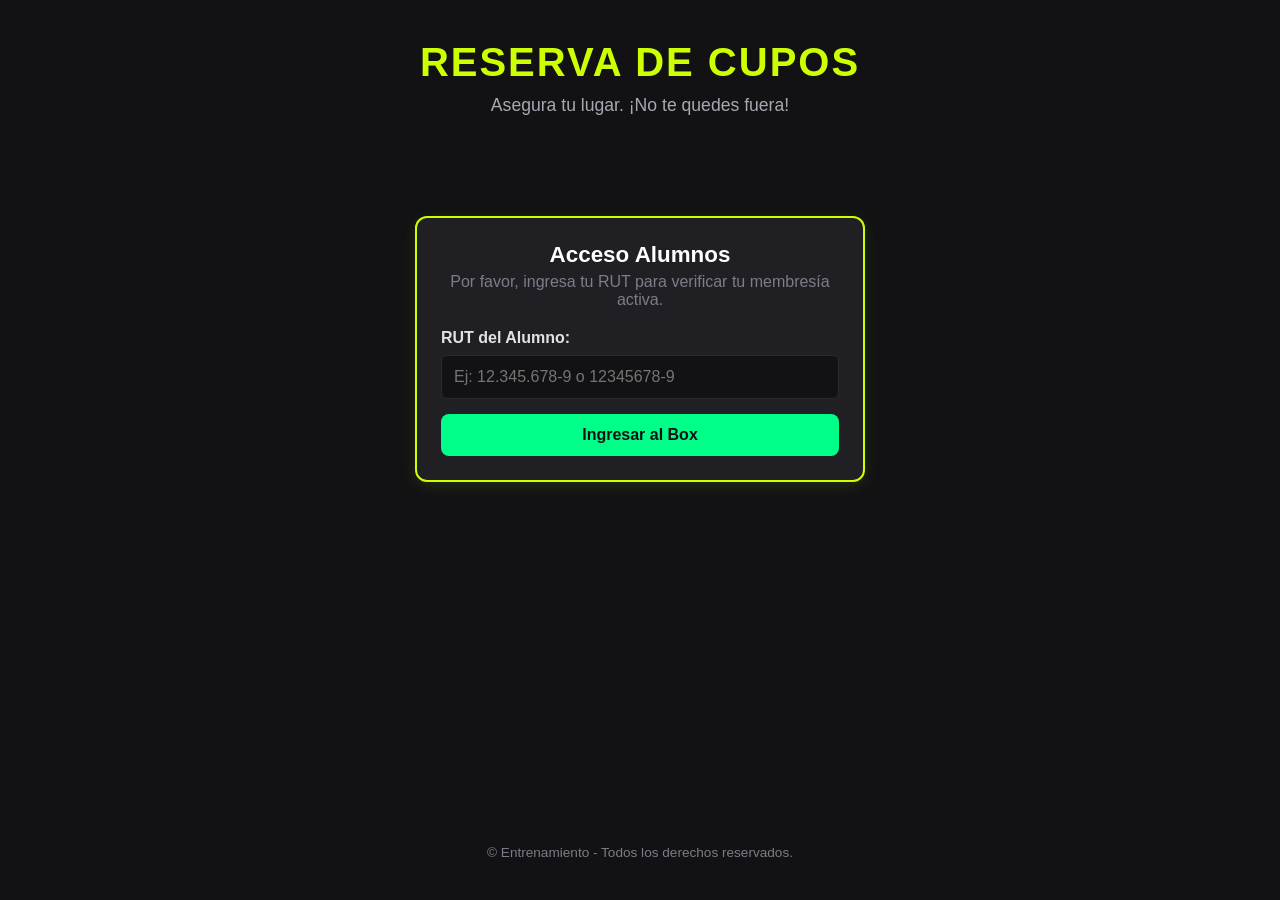
==== templates/index.html @ 88ab3255 "Calendario dinámico con estilos visuales optimizados" ====
<!DOCTYPE html>
<html lang="es">
<head>
    <meta charset="UTF-8">
    <meta name="viewport" content="width=device-width, initial-scale=1.0">
    <title>Box Crossfit - Reserva de Cupos</title>
    <link rel="stylesheet" href="/static/style.css">
</head>
<body>

    <header>
        <h1>Reserva de cupos</h1>
        <p>Asegura tu lugar. ¡No te quedes fuera!</p>
    </header>

    <section id="pantalla-rut" class="tarjeta-registro" style="max-width: 450px; margin: 60px auto; display: block; text-align: center;">
        <h2>Acceso Alumnos</h2>
        <p style="color: #7c7c8a; margin-bottom: 20px;">Por favor, ingresa tu RUT para verificar tu membresía activa.</p>
        
        <form id="form-ingreso-rut" onsubmit="validarRutAcceso(event)">
            <div class="input-grupo-registro">
                <label for="rut-alumno">RUT del Alumno:</label>
                <input type="text" id="rut-alumno" required placeholder="Ej: 12.345.678-9 o 12345678-9">
            </div>
            <button type="submit" class="btn btn-guardar" style="width: 100%; margin-top: 15px; font-size: 16px;">Ingresar al Box</button>
        </form>
    </section>

    <main id="contenido-reserva-box" class="contenedor-horarios" style="display: none; max-width: 900px; margin: 0 auto; padding: 20px;">
        
        <section class="tarjeta-registro" style="max-width: 500px; margin: 0 auto 30px auto; text-align: center;">
            <h2 style="color: #ffbc0d; margin-bottom: 5px;">📅 Elige tu Día</h2>
            <p style="font-size: 13px; color: #7c7c8a; margin-bottom: 15px;">Selecciona la fecha en la que deseas entrenar.</p>
            
            <div class="input-grupo-registro" style="margin-bottom: 5px;">
                <input type="date" id="selector-fecha-reserva" onchange="cambiarFechaAgenda()" style="font-size: 16px; text-align: center; padding: 10px; background: #2c2c2e; color: white; border: 1px solid #3a3a3c; border-radius: 4px; width: 100%; max-width: 250px;">
            </div>
            <div id="estado-fecha-texto" style="font-size: 13px; font-weight: bold; margin-top: 8px;"></div>
        </section>

        <div id="contenedor-tarjetas-clases" style="display: grid; grid-template-columns: repeat(auto-fit, minmax(250px, 1fr)); gap: 20px; opacity: 0.5; pointer-events: none;">
            
            <div class="tarjeta-horario">
                <div class="hora">08:00 AM</div>
                <div class="clase">WOD Crossfit</div>
                <div class="cupos">Cupos disponibles: <span id="cupos-8">10 / 10</span></div>
                <div class="acciones">
                    <button class="btn btn-reservar" onclick="abrirFormulario(8)">Reservar Cupo</button>
                    <button class="btn btn-cancelar" onclick="cancelarCupoDirecto(8)">Cancelar Cupo</button>
                </div>
            </div>

            <div class="tarjeta-horario">
                <div class="hora">09:00 AM</div>
                <div class="clase">WOD Crossfit</div>
                <div class="cupos">Cupos disponibles: <span id="cupos-9">10 / 10</span></div>
                <div class="acciones">
                    <button class="btn btn-reservar" onclick="abrirFormulario(9)">Reservar Cupo</button>
                    <button class="btn btn-cancelar" onclick="cancelarCupoDirecto(9)">Cancelar Cupo</button>
                </div>
            </div>

            <div class="tarjeta-horario">
                <div class="hora">10:00 AM</div>
                <div class="clase">WOD Crossfit</div>
                <div class="cupos">Cupos disponibles: <span id="cupos-10">10 / 10</span></div>
                <div class="acciones">
                    <button class="btn btn-reservar" onclick="abrirFormulario(10)">Reservar Cupo</button>
                    <button class="btn btn-cancelar" onclick="cancelarCupoDirecto(10)">Cancelar Cupo</button>
                </div>
            </div>

        </div>

        <section id="seccion-registro" class="tarjeta-registro" style="display: none; margin-top: 30px;">
            <h2>Datos de la Reserva</h2>
            <p>Día elegido: <strong id="fecha-seleccionada-texto" style="color: #ffbc0d;">--/--/----</strong></p>
            <p>Horario: <strong id="hora-seleccionada">--:--</strong></p>
            
            <form id="form-registro" onsubmit="confirmarReserva(event)">
                <div class="input-grupo-registro">
                    <label for="nombre-usuario">Nombre Completo:</label>
                    <input type="text" id="nombre-usuario" required placeholder="Ej: Juan Pérez">
                </div>
                <div class="input-grupo-registro">
                    <label for="email-usuario">Correo Electrónico:</label>
                    <input type="email" id="email-usuario" required placeholder="ejemplo@correo.com">
                </div>
                <button type="submit" class="btn btn-guardar">Confirmar mi Reserva</button>
            </form>
        </section>

    </main>

    <footer>
        <p>© Entrenamiento - Todos los derechos reservados.</p>
    </footer>

    <script src="/static/script.js"></script>
</body>
</html>
---- static/style.css ----
/* Configuración General (Estilo Oscuro/Deportivo) */
* {
    margin: 0;
    padding: 0;
    box-sizing: border-box;
    font-family: 'Segoe UI', Tahoma, Geneva, Verdana, sans-serif;
}

body {
    background-color: #121214;
    color: #ffffff;
    display: flex;
    flex-direction: column;
    align-items: center;
    min-height: 100vh;
    padding: 40px 20px;
}

header {
    text-align: center;
    margin-bottom: 40px;
}

header h1 {
    font-size: 2.5rem;
    color: #ccff00; /* Verde neón deportivo */
    text-transform: uppercase;
    letter-spacing: 2px;
    margin-bottom: 10px;
}

header p {
    color: #a8a8b3;
    font-size: 1.1rem;
}

/* Contenedor de las Tarjetas */
.contenedor-horarios {
    width: 100%;
    max-width: 500px;
    display: flex;
    flex-direction: column;
    gap: 20px;
}

/* Diseño de la Tarjeta de Horario */
.tarjeta-horario {
    background-color: #202024;
    border: 1px solid #29292e;
    border-radius: 12px;
    padding: 24px;
    display: flex;
    flex-direction: column;
    align-items: center;
    gap: 12px;
    box-shadow: 0 4px 10px rgba(0, 0, 0, 0.3);
    transition: transform 0.2s;
}

.tarjeta-horario:hover {
    transform: translateY(-3px);
    border-color: #ccff00;
}

.hora {
    font-size: 1.8rem;
    font-weight: bold;
    color: #ffffff;
}

.clase {
    font-size: 1rem;
    color: #ccff00;
    background-color: rgba(204, 255, 0, 0.1);
    padding: 4px 12px;
    border-radius: 20px;
    font-weight: 600;
}

.cupos {
    font-size: 1.1rem;
    color: #e1e1e6;
}

.cupos span {
    font-weight: bold;
    color: #00ff88; /* Verde para cupos disponibles */
}

/* Botones */
.acciones {
    display: flex;
    gap: 12px;
    width: 100%;
    margin-top: 8px;
}

.btn {
    flex: 1;
    padding: 12px;
    border: none;
    border-radius: 8px;
    font-size: 0.95rem;
    font-weight: bold;
    cursor: pointer;
    transition: background-color 0.2s, transform 0.1s;
}

.btn:active {
    transform: scale(0.98);
}

.btn-reservar {
    background-color: #ccff00;
    color: #121214;
}

.btn-reservar:hover {
    background-color: #b3df00;
}

.btn-cancelar {
    background-color: #29292e;
    color: #e1e1e6;
    border: 1px solid #323238;
}

.btn-cancelar:hover {
    background-color: #f74141;
    color: #ffffff;
    border-color: #f74141;
}

footer {
    margin-top: auto;
    padding-top: 40px;
    color: #7c7c8a;
    font-size: 0.85rem;
}
/* Estilos para el Panel de Administración */
.panel-admin {
    margin-top: 50px;
    background-color: #1a1a1e;
    border: 2px dashed #323238;
    border-radius: 12px;
    padding: 24px;
    width: 100%;
    max-width: 500px;
}

.panel-admin h2 {
    color: #ccff00;
    font-size: 1.4rem;
    margin-bottom: 5px;
}

.panel-admin p {
    color: #a8a8b3;
    font-size: 0.9rem;
    margin-bottom: 20px;
}

.control-cupos {
    display: flex;
    flex-direction: column;
    gap: 15px;
}

.input-grupo {
    display: flex;
    justify-content: space-between;
    align-items: center;
}

.input-grupo label {
    font-weight: 600;
    color: #e1e1e6;
}

.input-grupo input {
    background-color: #121214;
    border: 1px solid #29292e;
    color: white;
    padding: 8px;
    border-radius: 6px;
    width: 80px;
    text-align: center;
    font-size: 1rem;
}

.btn-guardar {
    background-color: #00ff88; /* Verde éxito */
    color: #121214;
    margin-top: 10px;
}

.btn-guardar:hover {
    background-color: #00e676;
}
/* Estilos para el formulario de registro de usuario */
.tarjeta-registro {
    background-color: #202024;
    border: 2px solid #ccff00;
    border-radius: 12px;
    padding: 24px;
    margin-top: 20px;
    box-shadow: 0 4px 15px rgba(204, 255, 0, 0.1);
}
.tarjeta-registro h2 {
    color: #ffffff;
    font-size: 1.4rem;
    margin-bottom: 5px;
}
.input-grupo-registro {
    display: flex;
    flex-direction: column;
    gap: 8px;
    margin-top: 15px;
    text-align: left;
}
.input-grupo-registro label {
    color: #e1e1e6;
    font-weight: 600;
}
.input-grupo-registro input {
    background-color: #121214;
    border: 1px solid #29292e;
    color: white;
    padding: 12px;
    border-radius: 6px;
    font-size: 1rem;
    width: 100%;
}
/* Botón para abrir/cerrar admin */
.btn-toggle-admin {
    background-color: #29292e;
    color: #a8a8b3;
    border: 1px solid #323238;
    max-width: 280px;
    margin: 20px auto;
}
.btn-toggle-admin:hover {
    background-color: #323238;
    color: #ffffff;
}

/* Encabezado del Panel */
.admin-header {
    display: flex;
    justify-content: space-between;
    align-items: center;
    border-bottom: 1px solid #29292e;
    padding-bottom: 10px;
    margin-bottom: 20px;
}
.btn-cerrar-admin {
    background: none;
    border: none;
    color: #f74141;
    font-weight: bold;
    cursor: pointer;
}

/* Diseño en paralelo (Grid) para pantallas grandes */
.panel-admin {
    max-width: 900px !important; /* Lo hacemos más ancho para que quepa la tabla */
}
.admin-grid {
    display: flex;
    flex-wrap: wrap;
    gap: 30px;
}
.subpanel {
    flex: 1;
    min-width: 250px;
}
.subpanel h3 {
    font-size: 1.1rem;
    color: #e1e1e6;
    margin-bottom: 15px;
    border-left: 3px solid #ccff00;
    padding-left: 8px;
}

/* Estilos de la Tabla de Registrados */
.tabla-contenedor {
    background-color: #121214;
    border-radius: 8px;
    padding: 10px;
    max-height: 200px;
    overflow-y: auto;
}
table {
    width: 100%;
    border-collapse: collapse;
    font-size: 0.9rem;
    text-align: left;
}
th {
    color: #ccff00;
    padding: 8px;
    border-bottom: 1px solid #29292e;
}
td {
    padding: 8px;
    color: #e1e1e6;
    border-bottom: 1px solid #1a1a1e;
}
/* Estilos nuevos para la columna de acciones en la tabla del Admin */
.tabla-contenedor table td button {
    transition: background 0.2s ease;
}

.tabla-contenedor table td button:hover {
    background-color: #c53030 !important; /* Se pone un rojo más oscuro al pasar el mouse */
}

/* Ajuste para que la tabla no se vea apretada con el nuevo botón */
.admin-grid {
    display: grid;
    grid-template-columns: 1fr 2fr; /* Le da más espacio a la tabla que a los inputs */
    gap: 20px;
}

@media (max-width: 768px) {
    .admin-grid {
        grid-template-columns: 1fr; /* En teléfonos se pone uno abajo del otro */
    }
}
/* ==========================================================================
   NUEVOS ESTILOS PARA EL PANEL EXTENDIDO (3 COLUMNAS) Y CONTROL DE RUTS
   ========================================================================== */

/* Estilos para el nuevo contenedor del Panel de Admin */
.panel-admin {
    background-color: #121214;
    border-radius: 8px;
    padding: 25px;
    box-shadow: 0 4px 15px rgba(0, 0, 0, 0.5);
    border: 1px solid #29292e;
}

/* El Grid ahora se divide en 3 columnas en pantallas grandes */
.admin-grid {
    display: grid;
    grid-template-columns: 1fr 1.1fr 1.9fr; /* Equilibrio perfecto para los 3 subpaneles */
    gap: 20px;
    align-items: start;
}

/* Scrollbar personalizado y estético para la lista de RUTs */
#lista-ruts-contenedor::-webkit-scrollbar {
    width: 6px;
}
#lista-ruts-contenedor::-webkit-scrollbar-track {
    background: #1c1c1e;
}
#lista-ruts-contenedor::-webkit-scrollbar-thumb {
    background: #3a3a3c;
    border-radius: 3px;
}
#lista-ruts-contenedor::-webkit-scrollbar-thumb:hover {
    background: #ffbc0d;
}

/* Animación suave para los botones de eliminar (las x rojas) */
#lista-ruts-contenedor li button {
    transition: transform 0.2s ease, color 0.2s ease;
}
#lista-ruts-contenedor li button:hover {
    transform: scale(1.2);
    color: #ff3b30 !important;
}

/* Responsivo: Si entras desde el celular, los 3 paneles se apilan uno abajo del otro */
@media (max-width: 992px) {
    .admin-grid {
        grid-template-columns: 1fr;
    }
    
    .panel-admin {
        padding: 15px;
    }
}
/* ==========================================================================
   MEJORAS VISUALES PARA EL CALENDARIO Y ESTADOS DE FECHA
   ========================================================================== */

/* Efecto focus iluminado para las cajas de fecha (inputs tipo date) */
input[type="date"] {
    outline: none;
    transition: border-color 0.3s ease, box-shadow 0.3s ease;
    font-family: inherit;
    cursor: pointer;
}

input[type="date"]:focus {
    border-color: #ffbc0d !important;
    box-shadow: 0 0 8px rgba(255, 188, 13, 0.4);
}

/* Animación de parpadeo sutil para el estado de la agenda bloqueada/abierta */
#estado-fecha-texto {
    transition: all 0.3s ease;
    display: inline-block;
    padding: 4px 10px;
    border-radius: 4px;
    background: rgba(0, 0, 0, 0.2);
}

/* Ajustes para los botones de Habilitar/Bloquear del admin en celulares */
@media (max-width: 500px) {
    #admin-fecha-inicio, #admin-fecha-fin {
        font-size: 14px;
    }
}
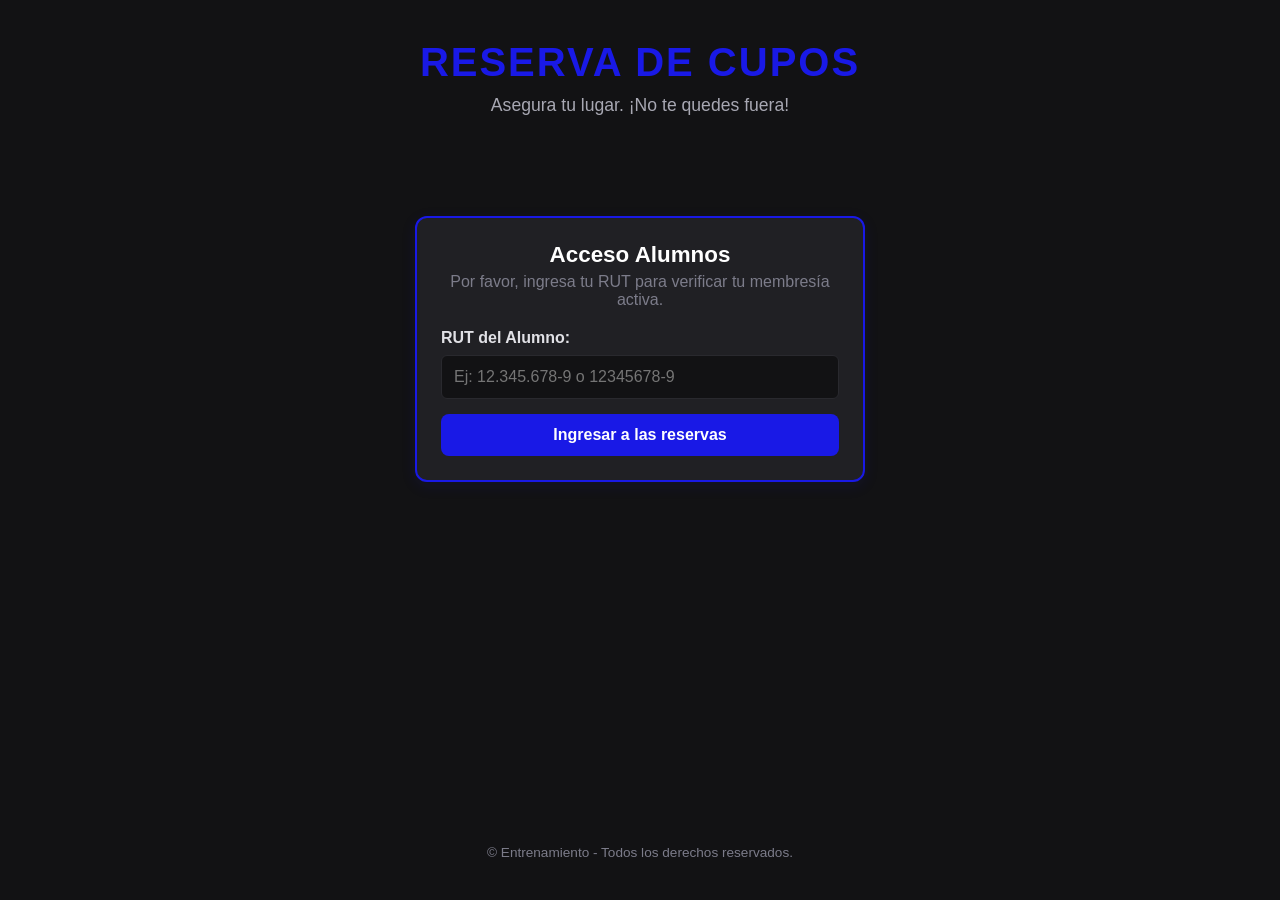
==== commit 82f82484: "Design: Actualización de marca a azul institucional en style.css" ====
--- a/templates/index.html
+++ b/templates/index.html
@@ -22,7 +22,7 @@
                 <label for="rut-alumno">RUT del Alumno:</label>
                 <input type="text" id="rut-alumno" required placeholder="Ej: 12.345.678-9 o 12345678-9">
             </div>
-            <button type="submit" class="btn btn-guardar" style="width: 100%; margin-top: 15px; font-size: 16px;">Ingresar al Box</button>
+            <button type="submit" class="btn btn-guardar" style="width: 100%; margin-top: 15px; font-size: 16px;">Ingresar a las reservas</button>
         </form>
     </section>
 
--- a/static/style.css
+++ b/static/style.css
@@ -1,4 +1,6 @@
-/* Configuración General (Estilo Oscuro/Deportivo) */
+/* ==========================================================================
+   1. CONFIGURACIÓN GENERAL (ESTILO OSCURO/DEPORTIVO - EDICIÓN AZUL)
+   ========================================================================== */
 * {
     margin: 0;
     padding: 0;
@@ -23,7 +25,7 @@
 
 header h1 {
     font-size: 2.5rem;
-    color: #ccff00; /* Verde neón deportivo */
+    color: #1919e6; /* Azul Institucional */
     text-transform: uppercase;
     letter-spacing: 2px;
     margin-bottom: 10px;
@@ -34,7 +36,17 @@
     font-size: 1.1rem;
 }
 
-/* Contenedor de las Tarjetas */
+footer {
+    margin-top: auto;
+    padding-top: 40px;
+    color: #7c7c8a;
+    font-size: 0.85rem;
+    text-align: center;
+}
+
+/* ==========================================================================
+   2. CONTENEDORES Y TARJETAS DE CLASES (VISTA ALUMNO)
+   ========================================================================== */
 .contenedor-horarios {
     width: 100%;
     max-width: 500px;
@@ -43,7 +55,6 @@
     gap: 20px;
 }
 
-/* Diseño de la Tarjeta de Horario */
 .tarjeta-horario {
     background-color: #202024;
     border: 1px solid #29292e;
@@ -54,12 +65,12 @@
     align-items: center;
     gap: 12px;
     box-shadow: 0 4px 10px rgba(0, 0, 0, 0.3);
-    transition: transform 0.2s;
+    transition: transform 0.2s, border-color 0.2s;
 }
 
 .tarjeta-horario:hover {
     transform: translateY(-3px);
-    border-color: #ccff00;
+    border-color: #1919e6; /* Azul Institucional */
 }
 
 .hora {
@@ -70,8 +81,8 @@
 
 .clase {
     font-size: 1rem;
-    color: #ccff00;
-    background-color: rgba(204, 255, 0, 0.1);
+    color: #1919e6; /* Azul Institucional */
+    background-color: rgba(25, 25, 230, 0.1); /* Opacidad en base al azul */
     padding: 4px 12px;
     border-radius: 20px;
     font-weight: 600;
@@ -84,10 +95,73 @@
 
 .cupos span {
     font-weight: bold;
-    color: #00ff88; /* Verde para cupos disponibles */
-}
-
-/* Botones */
+    color: #00ff88; /* Se mantiene verde éxito para indicar disponibilidad de cupos */
+}
+
+/* Formulario de registro de reserva del alumno */
+.tarjeta-registro {
+    background-color: #202024;
+    border: 2px solid #1919e6; /* Azul Institucional */
+    border-radius: 12px;
+    padding: 24px;
+    margin-top: 20px;
+    box-shadow: 0 4px 15px rgba(25, 25, 230, 0.1);
+    width: 100%;
+}
+
+.tarjeta-registro h2 {
+    color: #ffffff;
+    font-size: 1.4rem;
+    margin-bottom: 5px;
+}
+
+.input-grupo-registro {
+    display: flex;
+    flex-direction: column;
+    gap: 8px;
+    margin-top: 15px;
+    text-align: left;
+}
+
+.input-grupo-registro label {
+    color: #e1e1e6;
+    font-weight: 600;
+}
+
+.input-grupo-registro input {
+    background-color: #121214;
+    border: 1px solid #29292e;
+    color: white;
+    padding: 12px;
+    border-radius: 6px;
+    font-size: 1rem;
+    width: 100%;
+}
+
+/* Inputs de tipo Calendario (Date) */
+input[type="date"] {
+    outline: none;
+    transition: border-color 0.3s ease, box-shadow 0.3s ease;
+    font-family: inherit;
+    cursor: pointer;
+}
+
+input[type="date"]:focus {
+    border-color: #1919e6 !important; /* Azul Institucional */
+    box-shadow: 0 0 8px rgba(25, 25, 230, 0.4);
+}
+
+#estado-fecha-texto {
+    transition: all 0.3s ease;
+    display: inline-block;
+    padding: 4px 10px;
+    border-radius: 4px;
+    background: rgba(0, 0, 0, 0.2);
+}
+
+/* ==========================================================================
+   3. BOTONES COMUNES SISTEMA
+   ========================================================================== */
 .acciones {
     display: flex;
     gap: 12px;
@@ -111,12 +185,12 @@
 }
 
 .btn-reservar {
-    background-color: #ccff00;
-    color: #121214;
+    background-color: #1919e6; /* Azul Institucional */
+    color: #ffffff; /* Letras blancas para óptimo contraste */
 }
 
 .btn-reservar:hover {
-    background-color: #b3df00;
+    background-color: #1111b3; /* Azul un poco más oscuro al pasar el mouse */
 }
 
 .btn-cancelar {
@@ -131,25 +205,34 @@
     border-color: #f74141;
 }
 
-footer {
-    margin-top: auto;
-    padding-top: 40px;
-    color: #7c7c8a;
-    font-size: 0.85rem;
-}
-/* Estilos para el Panel de Administración */
+.btn-guardar {
+    background-color: #1919e6; /* Cambiado a azul para unificar la paleta institucional */
+    color: #ffffff;
+    margin-top: 10px;
+}
+
+.btn-guardar:hover {
+    background-color: #1111b3;
+}
+
+/* ==========================================================================
+   4. ESTRUCTURA Y COMPONENTES DEL PANEL DE ADMINISTRACIÓN
+   ========================================================================== */
+
+/* El contenedor global cambia de tamaño al iniciar sesión mediante JS */
 .panel-admin {
-    margin-top: 50px;
     background-color: #1a1a1e;
-    border: 2px dashed #323238;
+    border: 1px solid #29292e;
     border-radius: 12px;
     padding: 24px;
     width: 100%;
-    max-width: 500px;
+    max-width: 1300px; /* Ancho extendido ideal para las 3 columnas */
+    box-shadow: 0 4px 15px rgba(0, 0, 0, 0.5);
+    margin-top: 20px;
 }
 
 .panel-admin h2 {
-    color: #ccff00;
+    color: #1919e6; /* Azul Institucional */
     font-size: 1.4rem;
     margin-bottom: 5px;
 }
@@ -160,6 +243,43 @@
     margin-bottom: 20px;
 }
 
+/* Encabezado del Panel */
+.admin-header {
+    display: flex;
+    justify-content: space-between;
+    align-items: center;
+    border-bottom: 1px solid #29292e;
+    padding-bottom: 10px;
+    margin-bottom: 25px;
+}
+
+/* Estructura en 3 columnas independientes sin pisarse */
+.admin-grid {
+    display: grid;
+    grid-template-columns: 1fr 1.2fr 1.8fr; /* Proporciones óptimas */
+    gap: 25px;
+    align-items: start;
+    width: 100%;
+}
+
+/* Bloques individuales dentro del panel */
+.subpanel {
+    background: #121214;
+    padding: 20px;
+    border-radius: 8px;
+    border: 1px solid #29292e;
+    box-sizing: border-box;
+}
+
+.subpanel h3 {
+    font-size: 1.1rem;
+    color: #e1e1e6;
+    margin-bottom: 15px;
+    border-left: 3px solid #1919e6; /* Azul Institucional */
+    padding-left: 8px;
+}
+
+/* Controles de inputs internos */
 .control-cupos {
     display: flex;
     flex-direction: column;
@@ -188,229 +308,99 @@
     font-size: 1rem;
 }
 
-.btn-guardar {
-    background-color: #00ff88; /* Verde éxito */
-    color: #121214;
+/* Estilos de la Lista de RUTs */
+#lista-ruts-contenedor {
+    max-height: 180px;
+    overflow-y: auto;
+    background: #121214;
+    padding: 5px;
+    border-radius: 4px;
+    list-style: none;
     margin-top: 10px;
 }
 
-.btn-guardar:hover {
-    background-color: #00e676;
-}
-/* Estilos para el formulario de registro de usuario */
-.tarjeta-registro {
-    background-color: #202024;
-    border: 2px solid #ccff00;
-    border-radius: 12px;
-    padding: 24px;
-    margin-top: 20px;
-    box-shadow: 0 4px 15px rgba(204, 255, 0, 0.1);
-}
-.tarjeta-registro h2 {
-    color: #ffffff;
-    font-size: 1.4rem;
-    margin-bottom: 5px;
-}
-.input-grupo-registro {
-    display: flex;
-    flex-direction: column;
-    gap: 8px;
-    margin-top: 15px;
-    text-align: left;
-}
-.input-grupo-registro label {
-    color: #e1e1e6;
-    font-weight: 600;
-}
-.input-grupo-registro input {
-    background-color: #121214;
-    border: 1px solid #29292e;
-    color: white;
-    padding: 12px;
-    border-radius: 6px;
-    font-size: 1rem;
-    width: 100%;
-}
-/* Botón para abrir/cerrar admin */
-.btn-toggle-admin {
-    background-color: #29292e;
-    color: #a8a8b3;
-    border: 1px solid #323238;
-    max-width: 280px;
-    margin: 20px auto;
-}
-.btn-toggle-admin:hover {
-    background-color: #323238;
-    color: #ffffff;
-}
-
-/* Encabezado del Panel */
-.admin-header {
-    display: flex;
-    justify-content: space-between;
-    align-items: center;
-    border-bottom: 1px solid #29292e;
-    padding-bottom: 10px;
-    margin-bottom: 20px;
-}
-.btn-cerrar-admin {
-    background: none;
-    border: none;
-    color: #f74141;
-    font-weight: bold;
-    cursor: pointer;
-}
-
-/* Diseño en paralelo (Grid) para pantallas grandes */
-.panel-admin {
-    max-width: 900px !important; /* Lo hacemos más ancho para que quepa la tabla */
-}
-.admin-grid {
-    display: flex;
-    flex-wrap: wrap;
-    gap: 30px;
-}
-.subpanel {
-    flex: 1;
-    min-width: 250px;
-}
-.subpanel h3 {
-    font-size: 1.1rem;
-    color: #e1e1e6;
-    margin-bottom: 15px;
-    border-left: 3px solid #ccff00;
-    padding-left: 8px;
-}
-
-/* Estilos de la Tabla de Registrados */
+/* Scrollbar estético para la lista de RUTs */
+#lista-ruts-contenedor::-webkit-scrollbar {
+    width: 6px;
+}
+#lista-ruts-contenedor::-webkit-scrollbar-track {
+    background: #1a1a1e;
+}
+#lista-ruts-contenedor::-webkit-scrollbar-thumb {
+    background: #323238;
+    border-radius: 3px;
+}
+#lista-ruts-contenedor::-webkit-scrollbar-thumb:hover {
+    background: #1919e6; /* Azul Institucional */
+}
+
+/* Animaciones para las cruces de eliminar RUTs */
+#lista-ruts-contenedor li button {
+    transition: transform 0.2s ease, color 0.2s ease;
+}
+#lista-ruts-contenedor li button:hover {
+    transform: scale(1.2);
+    color: #f74141 !important;
+}
+
+/* ==========================================================================
+   5. TABLA DE ASISTENCIA DIARIA DEL ADMINISTRADOR
+   ========================================================================== */
 .tabla-contenedor {
     background-color: #121214;
     border-radius: 8px;
     padding: 10px;
-    max-height: 200px;
+    max-height: 280px; /* Le damos más altura para que sea legible */
     overflow-y: auto;
 }
+
 table {
     width: 100%;
     border-collapse: collapse;
     font-size: 0.9rem;
     text-align: left;
 }
+
 th {
-    color: #ccff00;
-    padding: 8px;
+    color: #1919e6; /* Azul Institucional */
+    padding: 10px 8px;
     border-bottom: 1px solid #29292e;
 }
+
 td {
-    padding: 8px;
+    padding: 10px 8px;
     color: #e1e1e6;
     border-bottom: 1px solid #1a1a1e;
 }
-/* Estilos nuevos para la columna de acciones en la tabla del Admin */
+
 .tabla-contenedor table td button {
-    transition: background 0.2s ease;
+    transition: background-color 0.2s ease;
 }
 
 .tabla-contenedor table td button:hover {
-    background-color: #c53030 !important; /* Se pone un rojo más oscuro al pasar el mouse */
-}
-
-/* Ajuste para que la tabla no se vea apretada con el nuevo botón */
-.admin-grid {
-    display: grid;
-    grid-template-columns: 1fr 2fr; /* Le da más espacio a la tabla que a los inputs */
-    gap: 20px;
-}
-
-@media (max-width: 768px) {
+    background-color: #c53030 !important;
+}
+
+/* ==========================================================================
+   6. DISEÑO RESPONSIVO (ADAPTACIÓN A PANTALLAS)
+   ========================================================================== */
+@media (max-width: 1150px) {
     .admin-grid {
-        grid-template-columns: 1fr; /* En teléfonos se pone uno abajo del otro */
+        grid-template-columns: 1fr 1fr; /* Pasa a dos columnas en laptops medianas */
     }
 }
-/* ==========================================================================
-   NUEVOS ESTILOS PARA EL PANEL EXTENDIDO (3 COLUMNAS) Y CONTROL DE RUTS
-   ========================================================================== */
-
-/* Estilos para el nuevo contenedor del Panel de Admin */
-.panel-admin {
-    background-color: #121214;
-    border-radius: 8px;
-    padding: 25px;
-    box-shadow: 0 4px 15px rgba(0, 0, 0, 0.5);
-    border: 1px solid #29292e;
-}
-
-/* El Grid ahora se divide en 3 columnas en pantallas grandes */
-.admin-grid {
-    display: grid;
-    grid-template-columns: 1fr 1.1fr 1.9fr; /* Equilibrio perfecto para los 3 subpaneles */
-    gap: 20px;
-    align-items: start;
-}
-
-/* Scrollbar personalizado y estético para la lista de RUTs */
-#lista-ruts-contenedor::-webkit-scrollbar {
-    width: 6px;
-}
-#lista-ruts-contenedor::-webkit-scrollbar-track {
-    background: #1c1c1e;
-}
-#lista-ruts-contenedor::-webkit-scrollbar-thumb {
-    background: #3a3a3c;
-    border-radius: 3px;
-}
-#lista-ruts-contenedor::-webkit-scrollbar-thumb:hover {
-    background: #ffbc0d;
-}
-
-/* Animación suave para los botones de eliminar (las x rojas) */
-#lista-ruts-contenedor li button {
-    transition: transform 0.2s ease, color 0.2s ease;
-}
-#lista-ruts-contenedor li button:hover {
-    transform: scale(1.2);
-    color: #ff3b30 !important;
-}
-
-/* Responsivo: Si entras desde el celular, los 3 paneles se apilan uno abajo del otro */
-@media (max-width: 992px) {
+
+@media (max-width: 820px) {
     .admin-grid {
-        grid-template-columns: 1fr;
+        grid-template-columns: 1fr; /* Pasa a una columna limpia en tablets y celulares */
     }
-    
-    .panel-admin {
-        padding: 15px;
+    header h1 {
+        font-size: 2rem;
     }
 }
-/* ==========================================================================
-   MEJORAS VISUALES PARA EL CALENDARIO Y ESTADOS DE FECHA
-   ========================================================================== */
-
-/* Efecto focus iluminado para las cajas de fecha (inputs tipo date) */
-input[type="date"] {
-    outline: none;
-    transition: border-color 0.3s ease, box-shadow 0.3s ease;
-    font-family: inherit;
-    cursor: pointer;
-}
-
-input[type="date"]:focus {
-    border-color: #ffbc0d !important;
-    box-shadow: 0 0 8px rgba(255, 188, 13, 0.4);
-}
-
-/* Animación de parpadeo sutil para el estado de la agenda bloqueada/abierta */
-#estado-fecha-texto {
-    transition: all 0.3s ease;
-    display: inline-block;
-    padding: 4px 10px;
-    border-radius: 4px;
-    background: rgba(0, 0, 0, 0.2);
-}
-
-/* Ajustes para los botones de Habilitar/Bloquear del admin en celulares */
+
 @media (max-width: 500px) {
     #admin-fecha-inicio, #admin-fecha-fin {
-        font-size: 14px;
+        font-size: 13px;
     }
 }
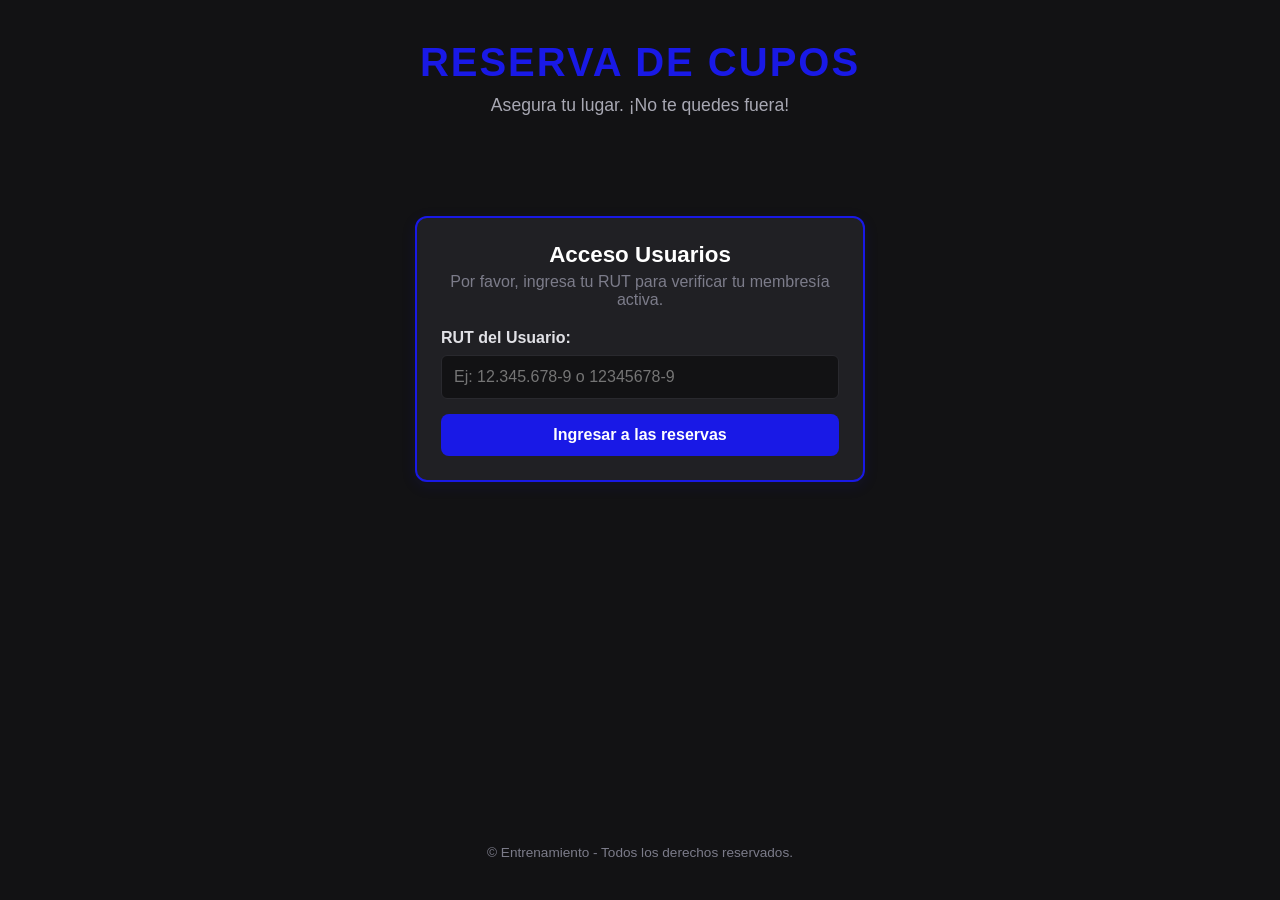
==== commit e458d320: "Actualizacion: correccion de carga de RUTs y habilitacion de cupos" ====
--- a/templates/index.html
+++ b/templates/index.html
@@ -3,7 +3,7 @@
 <head>
     <meta charset="UTF-8">
     <meta name="viewport" content="width=device-width, initial-scale=1.0">
-    <title>Box Crossfit - Reserva de Cupos</title>
+    <title>Entrenamiento - Reserva de Cupos</title>
     <link rel="stylesheet" href="/static/style.css">
 </head>
 <body>
@@ -14,12 +14,12 @@
     </header>
 
     <section id="pantalla-rut" class="tarjeta-registro" style="max-width: 450px; margin: 60px auto; display: block; text-align: center;">
-        <h2>Acceso Alumnos</h2>
+        <h2>Acceso Usuarios</h2>
         <p style="color: #7c7c8a; margin-bottom: 20px;">Por favor, ingresa tu RUT para verificar tu membresía activa.</p>
         
         <form id="form-ingreso-rut" onsubmit="validarRutAcceso(event)">
             <div class="input-grupo-registro">
-                <label for="rut-alumno">RUT del Alumno:</label>
+                <label for="rut-alumno">RUT del Usuario:</label>
                 <input type="text" id="rut-alumno" required placeholder="Ej: 12.345.678-9 o 12345678-9">
             </div>
             <button type="submit" class="btn btn-guardar" style="width: 100%; margin-top: 15px; font-size: 16px;">Ingresar a las reservas</button>
@@ -42,7 +42,7 @@
             
             <div class="tarjeta-horario">
                 <div class="hora">08:00 AM</div>
-                <div class="clase">WOD Crossfit</div>
+                <div class="clase">Entrenamiento</div>
                 <div class="cupos">Cupos disponibles: <span id="cupos-8">10 / 10</span></div>
                 <div class="acciones">
                     <button class="btn btn-reservar" onclick="abrirFormulario(8)">Reservar Cupo</button>
@@ -52,7 +52,7 @@
 
             <div class="tarjeta-horario">
                 <div class="hora">09:00 AM</div>
-                <div class="clase">WOD Crossfit</div>
+                <div class="clase">Entrenamiento</div>
                 <div class="cupos">Cupos disponibles: <span id="cupos-9">10 / 10</span></div>
                 <div class="acciones">
                     <button class="btn btn-reservar" onclick="abrirFormulario(9)">Reservar Cupo</button>
@@ -62,7 +62,7 @@
 
             <div class="tarjeta-horario">
                 <div class="hora">10:00 AM</div>
-                <div class="clase">WOD Crossfit</div>
+                <div class="clase">Entrenamiento</div>
                 <div class="cupos">Cupos disponibles: <span id="cupos-10">10 / 10</span></div>
                 <div class="acciones">
                     <button class="btn btn-reservar" onclick="abrirFormulario(10)">Reservar Cupo</button>
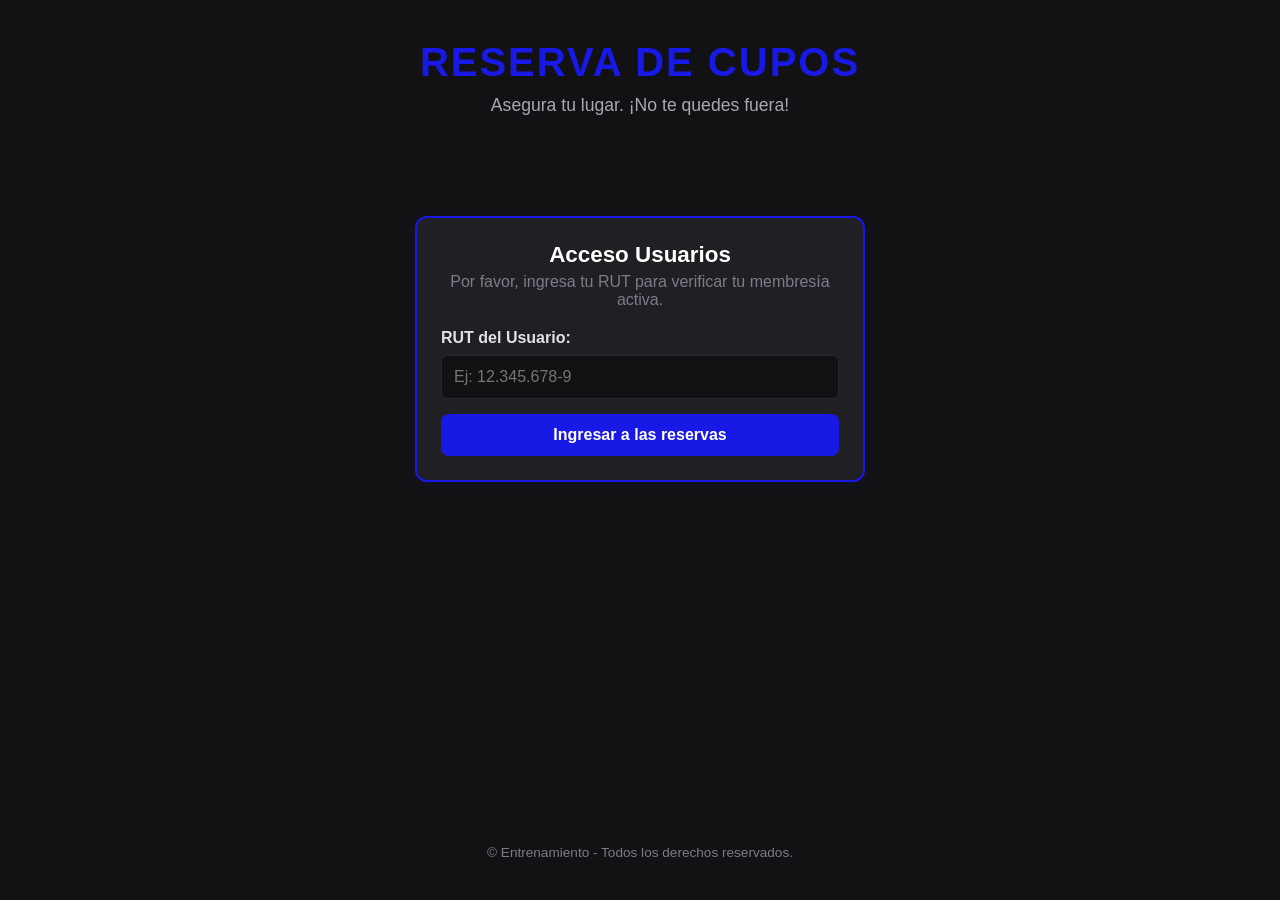
==== commit 2752677e: "Agregado nuevo panel en admin y mejora de ruts autocompletado" ====
--- a/templates/index.html
+++ b/templates/index.html
@@ -20,7 +20,7 @@
         <form id="form-ingreso-rut" onsubmit="validarRutAcceso(event)">
             <div class="input-grupo-registro">
                 <label for="rut-alumno">RUT del Usuario:</label>
-                <input type="text" id="rut-alumno" required placeholder="Ej: 12.345.678-9 o 12345678-9">
+                <input type="text" id="rut-alumno" required placeholder="Ej: 12.345.678-9">
             </div>
             <button type="submit" class="btn btn-guardar" style="width: 100%; margin-top: 15px; font-size: 16px;">Ingresar a las reservas</button>
         </form>
@@ -41,32 +41,52 @@
         <div id="contenedor-tarjetas-clases" style="display: grid; grid-template-columns: repeat(auto-fit, minmax(250px, 1fr)); gap: 20px; opacity: 0.5; pointer-events: none;">
             
             <div class="tarjeta-horario">
-                <div class="hora">08:00 AM</div>
+                <div class="hora">07:00 AM</div>
                 <div class="clase">Entrenamiento</div>
-                <div class="cupos">Cupos disponibles: <span id="cupos-8">10 / 10</span></div>
+                <div class="cupos">Cupos disponibles: <span id="cupos-7:00">10 / 10</span></div>
                 <div class="acciones">
-                    <button class="btn btn-reservar" onclick="abrirFormulario(8)">Reservar Cupo</button>
-                    <button class="btn btn-cancelar" onclick="cancelarCupoDirecto(8)">Cancelar Cupo</button>
+                    <button class="btn btn-reservar" onclick="abrirFormulario('7:00')">Reservar Cupo</button>
+                    <button class="btn btn-cancelar" onclick="cancelarCupoDirecto('7:00')">Cancelar Cupo</button>
                 </div>
             </div>
 
             <div class="tarjeta-horario">
-                <div class="hora">09:00 AM</div>
+                <div class="hora">08:15 AM</div>
                 <div class="clase">Entrenamiento</div>
-                <div class="cupos">Cupos disponibles: <span id="cupos-9">10 / 10</span></div>
+                <div class="cupos">Cupos disponibles: <span id="cupos-8:15">10 / 10</span></div>
                 <div class="acciones">
-                    <button class="btn btn-reservar" onclick="abrirFormulario(9)">Reservar Cupo</button>
-                    <button class="btn btn-cancelar" onclick="cancelarCupoDirecto(9)">Cancelar Cupo</button>
+                    <button class="btn btn-reservar" onclick="abrirFormulario('8:15')">Reservar Cupo</button>
+                    <button class="btn btn-cancelar" onclick="cancelarCupoDirecto('8:15')">Cancelar Cupo</button>
                 </div>
             </div>
 
             <div class="tarjeta-horario">
-                <div class="hora">10:00 AM</div>
+                <div class="hora">09:30 AM</div>
                 <div class="clase">Entrenamiento</div>
-                <div class="cupos">Cupos disponibles: <span id="cupos-10">10 / 10</span></div>
+                <div class="cupos">Cupos disponibles: <span id="cupos-9:30">10 / 10</span></div>
                 <div class="acciones">
-                    <button class="btn btn-reservar" onclick="abrirFormulario(10)">Reservar Cupo</button>
-                    <button class="btn btn-cancelar" onclick="cancelarCupoDirecto(10)">Cancelar Cupo</button>
+                    <button class="btn btn-reservar" onclick="abrirFormulario('9:30')">Reservar Cupo</button>
+                    <button class="btn btn-cancelar" onclick="cancelarCupoDirecto('9:30')">Cancelar Cupo</button>
+                </div>
+            </div>
+
+            <div class="tarjeta-horario">
+                <div class="hora">11:00 AM</div>
+                <div class="clase" style="color: #22c55e;">Entrenamiento Adulto Mayor</div>
+                <div class="cupos">Cupos disponibles: <span id="cupos-11:00">10 / 10</span></div>
+                <div class="acciones">
+                    <button class="btn btn-reservar" onclick="abrirFormulario('11:00')">Reservar Cupo</button>
+                    <button class="btn btn-cancelar" onclick="cancelarCupoDirecto('11:00')">Cancelar Cupo</button>
+                </div>
+            </div>
+
+            <div class="tarjeta-horario">
+                <div class="hora">14:30 PM</div>
+                <div class="clase">Entrenamiento</div>
+                <div class="cupos">Cupos disponibles: <span id="cupos-14:30">10 / 10</span></div>
+                <div class="acciones">
+                    <button class="btn btn-reservar" onclick="abrirFormulario('14:30')">Reservar Cupo</button>
+                    <button class="btn btn-cancelar" onclick="cancelarCupoDirecto('14:30')">Cancelar Cupo</button>
                 </div>
             </div>
 
@@ -78,14 +98,7 @@
             <p>Horario: <strong id="hora-seleccionada">--:--</strong></p>
             
             <form id="form-registro" onsubmit="confirmarReserva(event)">
-                <div class="input-grupo-registro">
-                    <label for="nombre-usuario">Nombre Completo:</label>
-                    <input type="text" id="nombre-usuario" required placeholder="Ej: Juan Pérez">
-                </div>
-                <div class="input-grupo-registro">
-                    <label for="email-usuario">Correo Electrónico:</label>
-                    <input type="email" id="email-usuario" required placeholder="ejemplo@correo.com">
-                </div>
+                <p style="color: #e1e1e6; font-size: 14px; margin: 15px 0;">Tu reserva quedará asociada automáticamente a tu RUT.</p>
                 <button type="submit" class="btn btn-guardar">Confirmar mi Reserva</button>
             </form>
         </section>
--- a/static/style.css
+++ b/static/style.css
@@ -49,7 +49,8 @@
    ========================================================================== */
 .contenedor-horarios {
     width: 100%;
-    max-width: 500px;
+    /* Se amplió el max-width para acomodar mejor la grilla de 5 tarjetas */
+    max-width: 1100px; 
     display: flex;
     flex-direction: column;
     gap: 20px;
@@ -82,10 +83,11 @@
 .clase {
     font-size: 1rem;
     color: #1919e6; /* Azul Institucional */
-    background-color: rgba(25, 25, 230, 0.1); /* Opacidad en base al azul */
+    background-color: rgba(25, 25, 230, 0.1);
     padding: 4px 12px;
     border-radius: 20px;
     font-weight: 600;
+    text-align: center;
 }
 
 .cupos {
@@ -95,7 +97,7 @@
 
 .cupos span {
     font-weight: bold;
-    color: #00ff88; /* Se mantiene verde éxito para indicar disponibilidad de cupos */
+    color: #00ff88; /* Verde éxito para indicar disponibilidad */
 }
 
 /* Formulario de registro de reserva del alumno */
@@ -186,11 +188,11 @@
 
 .btn-reservar {
     background-color: #1919e6; /* Azul Institucional */
-    color: #ffffff; /* Letras blancas para óptimo contraste */
+    color: #ffffff;
 }
 
 .btn-reservar:hover {
-    background-color: #1111b3; /* Azul un poco más oscuro al pasar el mouse */
+    background-color: #1111b3; /* Azul más oscuro al pasar el mouse */
 }
 
 .btn-cancelar {
@@ -206,7 +208,7 @@
 }
 
 .btn-guardar {
-    background-color: #1919e6; /* Cambiado a azul para unificar la paleta institucional */
+    background-color: #1919e6;
     color: #ffffff;
     margin-top: 10px;
 }
@@ -218,21 +220,19 @@
 /* ==========================================================================
    4. ESTRUCTURA Y COMPONENTES DEL PANEL DE ADMINISTRACIÓN
    ========================================================================== */
-
-/* El contenedor global cambia de tamaño al iniciar sesión mediante JS */
 .panel-admin {
     background-color: #1a1a1e;
     border: 1px solid #29292e;
     border-radius: 12px;
     padding: 24px;
     width: 100%;
-    max-width: 1300px; /* Ancho extendido ideal para las 3 columnas */
+    max-width: 1300px;
     box-shadow: 0 4px 15px rgba(0, 0, 0, 0.5);
     margin-top: 20px;
 }
 
 .panel-admin h2 {
-    color: #1919e6; /* Azul Institucional */
+    color: #1919e6;
     font-size: 1.4rem;
     margin-bottom: 5px;
 }
@@ -243,7 +243,6 @@
     margin-bottom: 20px;
 }
 
-/* Encabezado del Panel */
 .admin-header {
     display: flex;
     justify-content: space-between;
@@ -253,16 +252,15 @@
     margin-bottom: 25px;
 }
 
-/* Estructura en 3 columnas independientes sin pisarse */
+/* Cambiado ligeramente para dar espacio armónico a paneles complejos */
 .admin-grid {
     display: grid;
-    grid-template-columns: 1fr 1.2fr 1.8fr; /* Proporciones óptimas */
+    grid-template-columns: 1fr 1.2fr 1.8fr;
     gap: 25px;
     align-items: start;
     width: 100%;
 }
 
-/* Bloques individuales dentro del panel */
 .subpanel {
     background: #121214;
     padding: 20px;
@@ -275,11 +273,10 @@
     font-size: 1.1rem;
     color: #e1e1e6;
     margin-bottom: 15px;
-    border-left: 3px solid #1919e6; /* Azul Institucional */
+    border-left: 3px solid #1919e6;
     padding-left: 8px;
 }
 
-/* Controles de inputs internos */
 .control-cupos {
     display: flex;
     flex-direction: column;
@@ -295,6 +292,7 @@
 .input-grupo label {
     font-weight: 600;
     color: #e1e1e6;
+    font-size: 0.9rem;
 }
 
 .input-grupo input {
@@ -303,14 +301,14 @@
     color: white;
     padding: 8px;
     border-radius: 6px;
-    width: 80px;
+    width: 70px;
     text-align: center;
     font-size: 1rem;
 }
 
-/* Estilos de la Lista de RUTs */
+/* Estilos de la Lista de Alumnos */
 #lista-ruts-contenedor {
-    max-height: 180px;
+    max-height: 250px; /* Aumentado para ver mejor la lista con datos extra */
     overflow-y: auto;
     background: #121214;
     padding: 5px;
@@ -319,7 +317,6 @@
     margin-top: 10px;
 }
 
-/* Scrollbar estético para la lista de RUTs */
 #lista-ruts-contenedor::-webkit-scrollbar {
     width: 6px;
 }
@@ -331,12 +328,24 @@
     border-radius: 3px;
 }
 #lista-ruts-contenedor::-webkit-scrollbar-thumb:hover {
-    background: #1919e6; /* Azul Institucional */
-}
-
-/* Animaciones para las cruces de eliminar RUTs */
+    background: #1919e6;
+}
+
+#lista-ruts-contenedor li {
+    display: flex;
+    justify-content: space-between;
+    align-items: center;
+    padding: 8px;
+    border-bottom: 1px solid #1a1a1e;
+}
+
 #lista-ruts-contenedor li button {
     transition: transform 0.2s ease, color 0.2s ease;
+    background: none;
+    border: none;
+    color: #7c7c8a;
+    cursor: pointer;
+    font-size: 1rem;
 }
 #lista-ruts-contenedor li button:hover {
     transform: scale(1.2);
@@ -350,7 +359,7 @@
     background-color: #121214;
     border-radius: 8px;
     padding: 10px;
-    max-height: 280px; /* Le damos más altura para que sea legible */
+    max-height: 350px; /* Aumentado para evitar scroll excesivo con los 5 bloques */
     overflow-y: auto;
 }
 
@@ -362,7 +371,7 @@
 }
 
 th {
-    color: #1919e6; /* Azul Institucional */
+    color: #1919e6;
     padding: 10px 8px;
     border-bottom: 1px solid #29292e;
 }
@@ -386,13 +395,13 @@
    ========================================================================== */
 @media (max-width: 1150px) {
     .admin-grid {
-        grid-template-columns: 1fr 1fr; /* Pasa a dos columnas en laptops medianas */
+        grid-template-columns: 1fr 1fr;
     }
 }
 
 @media (max-width: 820px) {
     .admin-grid {
-        grid-template-columns: 1fr; /* Pasa a una columna limpia en tablets y celulares */
+        grid-template-columns: 1fr;
     }
     header h1 {
         font-size: 2rem;
@@ -403,4 +412,87 @@
     #admin-fecha-inicio, #admin-fecha-fin {
         font-size: 13px;
     }
-}
+    .hora {
+        font-size: 1.5rem;
+    }
+}
+
+/* ==========================================================================
+   7. NUEVOS COMPONENTES: RADAR DE ALUMNOS Y DETALLES EN LISTAS (INYECTADO)
+   ========================================================================== */
+.radar-buscador {
+    display: flex;
+    gap: 8px;
+    margin-bottom: 15px;
+}
+
+.radar-buscador input {
+    flex: 1;
+    background-color: #1a1a1e;
+    border: 1px solid #29292e;
+    color: white;
+    padding: 10px;
+    border-radius: 6px;
+    font-size: 0.9rem;
+}
+
+.radar-buscador input:focus {
+    border-color: #1919e6;
+    outline: none;
+}
+
+.radar-resultados {
+    max-height: 150px;
+    overflow-y: auto;
+    background-color: #1a1a1e;
+    border-radius: 6px;
+    padding: 5px;
+    border: 1px solid #29292e;
+}
+
+.radar-item {
+    display: flex;
+    justify-content: space-between;
+    padding: 8px;
+    font-size: 0.85rem;
+    border-bottom: 1px solid #121214;
+}
+
+.radar-item:last-child {
+    border-bottom: none;
+}
+
+.radar-fecha {
+    color: #e1e1e6;
+    font-weight: 500;
+}
+
+.radar-hora {
+    color: #00ff88;
+    font-weight: bold;
+}
+
+.radar-vacio {
+    text-align: center;
+    color: #7c7c8a;
+    font-size: 0.85rem;
+    padding: 15px 0;
+}
+
+/* Bloque contenedor para la info interna de la lista de alumnos activos */
+.alumno-info-bloque {
+    display: flex;
+    flex-direction: column;
+    gap: 2px;
+}
+
+.alumno-nombre-txt {
+    font-weight: bold;
+    color: #ffffff;
+    font-size: 0.9rem;
+}
+
+.alumno-subdatos-txt {
+    font-size: 0.75rem;
+    color: #a8a8b3;
+}
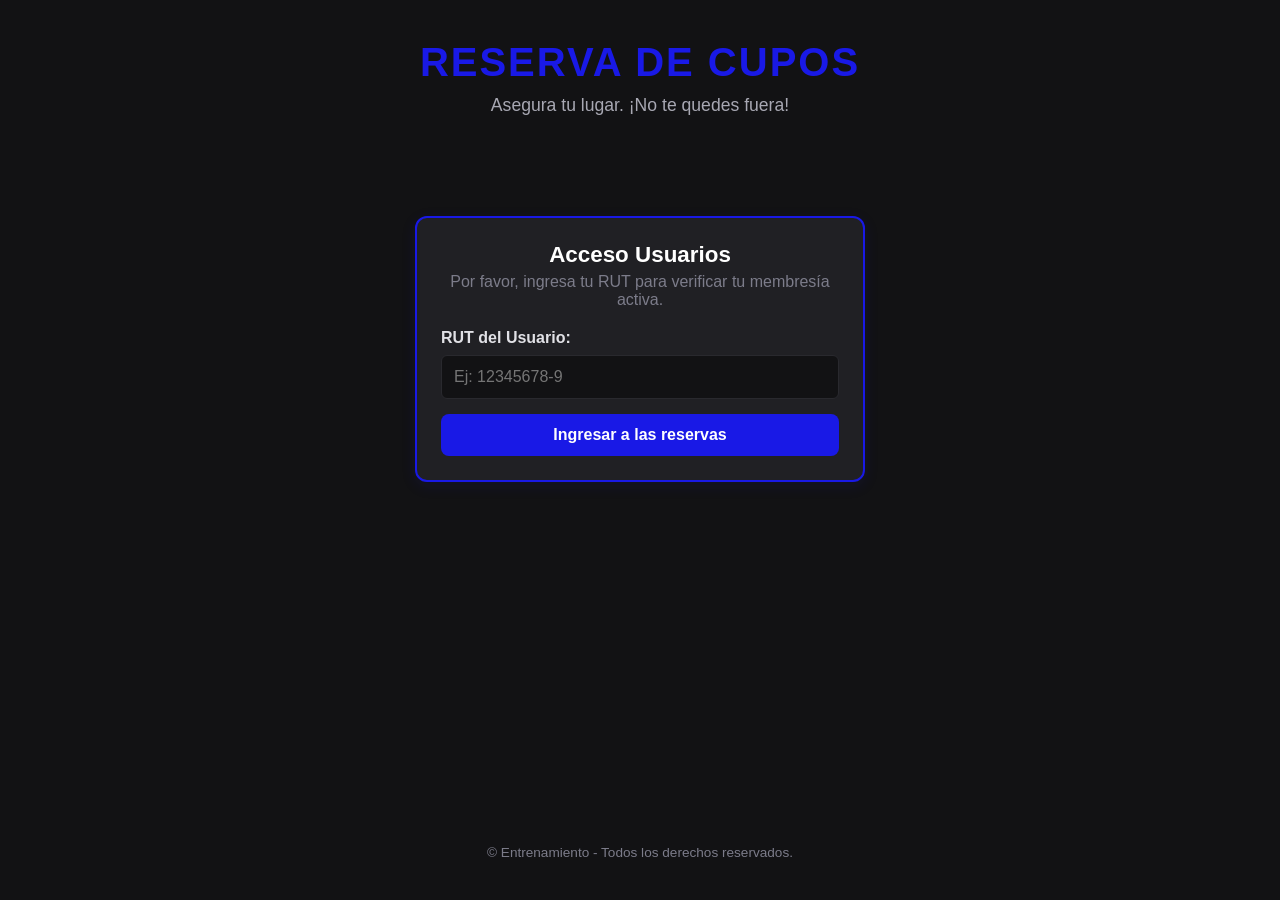
==== commit e981ab3b: "Mejoras" ====
--- a/templates/index.html
+++ b/templates/index.html
@@ -20,7 +20,7 @@
         <form id="form-ingreso-rut" onsubmit="validarRutAcceso(event)">
             <div class="input-grupo-registro">
                 <label for="rut-alumno">RUT del Usuario:</label>
-                <input type="text" id="rut-alumno" required placeholder="Ej: 12.345.678-9">
+                <input type="text" id="rut-alumno" required placeholder="Ej: 12345678-9">
             </div>
             <button type="submit" class="btn btn-guardar" style="width: 100%; margin-top: 15px; font-size: 16px;">Ingresar a las reservas</button>
         </form>
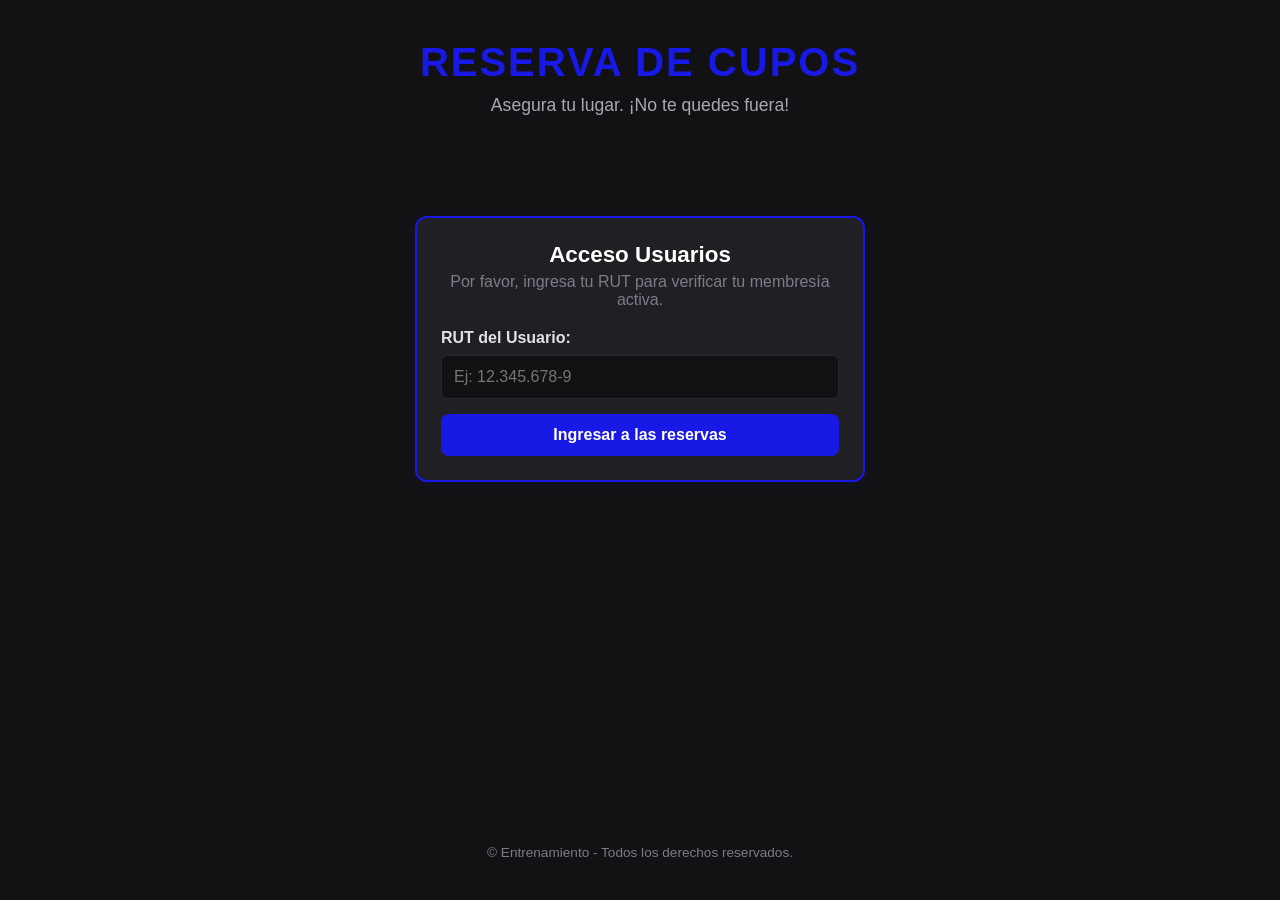
==== commit 9965d474: "Mejoras cupos" ====
--- a/templates/index.html
+++ b/templates/index.html
@@ -13,27 +13,27 @@
         <p>Asegura tu lugar. ¡No te quedes fuera!</p>
     </header>
 
-    <section id="pantalla-rut" class="tarjeta-registro" style="max-width: 450px; margin: 60px auto; display: block; text-align: center;">
+    <section id="pantalla-rut" class="tarjeta-registro" style="max-width: 450px; margin: 60px auto; text-align: center;">
         <h2>Acceso Usuarios</h2>
         <p style="color: #7c7c8a; margin-bottom: 20px;">Por favor, ingresa tu RUT para verificar tu membresía activa.</p>
         
         <form id="form-ingreso-rut" onsubmit="validarRutAcceso(event)">
             <div class="input-grupo-registro">
                 <label for="rut-alumno">RUT del Usuario:</label>
-                <input type="text" id="rut-alumno" required placeholder="Ej: 12345678-9">
+                <input type="text" id="rut-alumno" required placeholder="Ej: 12.345.678-9">
             </div>
             <button type="submit" class="btn btn-guardar" style="width: 100%; margin-top: 15px; font-size: 16px;">Ingresar a las reservas</button>
         </form>
     </section>
 
-    <main id="contenido-reserva-box" class="contenedor-horarios" style="display: none; max-width: 900px; margin: 0 auto; padding: 20px;">
+    <main id="contenido-reserva-box" class="contenedor-horarios" style="display: none;">
         
         <section class="tarjeta-registro" style="max-width: 500px; margin: 0 auto 30px auto; text-align: center;">
             <h2 style="color: #ffbc0d; margin-bottom: 5px;">📅 Elige tu Día</h2>
             <p style="font-size: 13px; color: #7c7c8a; margin-bottom: 15px;">Selecciona la fecha en la que deseas entrenar.</p>
             
-            <div class="input-grupo-registro" style="margin-bottom: 5px;">
-                <input type="date" id="selector-fecha-reserva" onchange="cambiarFechaAgenda()" style="font-size: 16px; text-align: center; padding: 10px; background: #2c2c2e; color: white; border: 1px solid #3a3a3c; border-radius: 4px; width: 100%; max-width: 250px;">
+            <div class="input-grupo-registro" style="align-items: center; margin-bottom: 5px;">
+                <input type="date" id="selector-fecha-reserva" onchange="cambiarFechaAgenda()" style="font-size: 16px; text-align: center; max-width: 250px;">
             </div>
             <div id="estado-fecha-texto" style="font-size: 13px; font-weight: bold; margin-top: 8px;"></div>
         </section>
@@ -43,63 +43,63 @@
             <div class="tarjeta-horario">
                 <div class="hora">07:00 AM</div>
                 <div class="clase">Entrenamiento</div>
-                <div class="cupos">Cupos disponibles: <span id="cupos-7:00">10 / 10</span></div>
+                <div class="cupos">Cupos: <span id="cupos-7:00">10 / 10</span></div>
                 <div class="acciones">
-                    <button class="btn btn-reservar" onclick="abrirFormulario('7:00')">Reservar Cupo</button>
-                    <button class="btn btn-cancelar" onclick="cancelarCupoDirecto('7:00')">Cancelar Cupo</button>
+                    <button class="btn btn-reservar" onclick="abrirFormulario('7:00')">Reservar</button>
+                    <button class="btn btn-cancelar" onclick="cancelarCupoDirecto('7:00')">Cancelar</button>
                 </div>
             </div>
 
             <div class="tarjeta-horario">
                 <div class="hora">08:15 AM</div>
                 <div class="clase">Entrenamiento</div>
-                <div class="cupos">Cupos disponibles: <span id="cupos-8:15">10 / 10</span></div>
+                <div class="cupos">Cupos: <span id="cupos-8:15">10 / 10</span></div>
                 <div class="acciones">
-                    <button class="btn btn-reservar" onclick="abrirFormulario('8:15')">Reservar Cupo</button>
-                    <button class="btn btn-cancelar" onclick="cancelarCupoDirecto('8:15')">Cancelar Cupo</button>
+                    <button class="btn btn-reservar" onclick="abrirFormulario('8:15')">Reservar</button>
+                    <button class="btn btn-cancelar" onclick="cancelarCupoDirecto('8:15')">Cancelar</button>
                 </div>
             </div>
 
             <div class="tarjeta-horario">
                 <div class="hora">09:30 AM</div>
                 <div class="clase">Entrenamiento</div>
-                <div class="cupos">Cupos disponibles: <span id="cupos-9:30">10 / 10</span></div>
+                <div class="cupos">Cupos: <span id="cupos-9:30">10 / 10</span></div>
                 <div class="acciones">
-                    <button class="btn btn-reservar" onclick="abrirFormulario('9:30')">Reservar Cupo</button>
-                    <button class="btn btn-cancelar" onclick="cancelarCupoDirecto('9:30')">Cancelar Cupo</button>
+                    <button class="btn btn-reservar" onclick="abrirFormulario('9:30')">Reservar</button>
+                    <button class="btn btn-cancelar" onclick="cancelarCupoDirecto('9:30')">Cancelar</button>
                 </div>
             </div>
 
             <div class="tarjeta-horario">
                 <div class="hora">11:00 AM</div>
                 <div class="clase" style="color: #22c55e;">Entrenamiento Adulto Mayor</div>
-                <div class="cupos">Cupos disponibles: <span id="cupos-11:00">10 / 10</span></div>
+                <div class="cupos">Cupos: <span id="cupos-11:00">10 / 10</span></div>
                 <div class="acciones">
-                    <button class="btn btn-reservar" onclick="abrirFormulario('11:00')">Reservar Cupo</button>
-                    <button class="btn btn-cancelar" onclick="cancelarCupoDirecto('11:00')">Cancelar Cupo</button>
+                    <button class="btn btn-reservar" onclick="abrirFormulario('11:00')">Reservar</button>
+                    <button class="btn btn-cancelar" onclick="cancelarCupoDirecto('11:00')">Cancelar</button>
                 </div>
             </div>
 
             <div class="tarjeta-horario">
                 <div class="hora">14:30 PM</div>
                 <div class="clase">Entrenamiento</div>
-                <div class="cupos">Cupos disponibles: <span id="cupos-14:30">10 / 10</span></div>
+                <div class="cupos">Cupos: <span id="cupos-14:30">10 / 10</span></div>
                 <div class="acciones">
-                    <button class="btn btn-reservar" onclick="abrirFormulario('14:30')">Reservar Cupo</button>
-                    <button class="btn btn-cancelar" onclick="cancelarCupoDirecto('14:30')">Cancelar Cupo</button>
+                    <button class="btn btn-reservar" onclick="abrirFormulario('14:30')">Reservar</button>
+                    <button class="btn btn-cancelar" onclick="cancelarCupoDirecto('14:30')">Cancelar</button>
                 </div>
             </div>
 
         </div>
 
-        <section id="seccion-registro" class="tarjeta-registro" style="display: none; margin-top: 30px;">
+        <section id="seccion-registro" class="tarjeta-registro" style="display: none; max-width: 500px; margin: 30px auto; text-align: center;">
             <h2>Datos de la Reserva</h2>
-            <p>Día elegido: <strong id="fecha-seleccionada-texto" style="color: #ffbc0d;">--/--/----</strong></p>
+            <p>Día: <strong id="fecha-seleccionada-texto" style="color: #ffbc0d;">--/--/----</strong></p>
             <p>Horario: <strong id="hora-seleccionada">--:--</strong></p>
             
             <form id="form-registro" onsubmit="confirmarReserva(event)">
-                <p style="color: #e1e1e6; font-size: 14px; margin: 15px 0;">Tu reserva quedará asociada automáticamente a tu RUT.</p>
-                <button type="submit" class="btn btn-guardar">Confirmar mi Reserva</button>
+                <p style="color: #e1e1e6; font-size: 14px; margin: 15px 0;">Tu reserva quedará asociada a tu RUT.</p>
+                <button type="submit" class="btn btn-guardar" style="width: 100%;">Confirmar mi Reserva</button>
             </form>
         </section>
 
--- a/static/style.css
+++ b/static/style.css
@@ -49,7 +49,6 @@
    ========================================================================== */
 .contenedor-horarios {
     width: 100%;
-    /* Se amplió el max-width para acomodar mejor la grilla de 5 tarjetas */
     max-width: 1100px; 
     display: flex;
     flex-direction: column;
@@ -252,7 +251,6 @@
     margin-bottom: 25px;
 }
 
-/* Cambiado ligeramente para dar espacio armónico a paneles complejos */
 .admin-grid {
     display: grid;
     grid-template-columns: 1fr 1.2fr 1.8fr;
@@ -308,7 +306,7 @@
 
 /* Estilos de la Lista de Alumnos */
 #lista-ruts-contenedor {
-    max-height: 250px; /* Aumentado para ver mejor la lista con datos extra */
+    max-height: 250px; 
     overflow-y: auto;
     background: #121214;
     padding: 5px;
@@ -353,45 +351,7 @@
 }
 
 /* ==========================================================================
-   5. TABLA DE ASISTENCIA DIARIA DEL ADMINISTRADOR
-   ========================================================================== */
-.tabla-contenedor {
-    background-color: #121214;
-    border-radius: 8px;
-    padding: 10px;
-    max-height: 350px; /* Aumentado para evitar scroll excesivo con los 5 bloques */
-    overflow-y: auto;
-}
-
-table {
-    width: 100%;
-    border-collapse: collapse;
-    font-size: 0.9rem;
-    text-align: left;
-}
-
-th {
-    color: #1919e6;
-    padding: 10px 8px;
-    border-bottom: 1px solid #29292e;
-}
-
-td {
-    padding: 10px 8px;
-    color: #e1e1e6;
-    border-bottom: 1px solid #1a1a1e;
-}
-
-.tabla-contenedor table td button {
-    transition: background-color 0.2s ease;
-}
-
-.tabla-contenedor table td button:hover {
-    background-color: #c53030 !important;
-}
-
-/* ==========================================================================
-   6. DISEÑO RESPONSIVO (ADAPTACIÓN A PANTALLAS)
+   5. DISEÑO RESPONSIVO (ADAPTACIÓN A PANTALLAS)
    ========================================================================== */
 @media (max-width: 1150px) {
     .admin-grid {
@@ -416,83 +376,3 @@
         font-size: 1.5rem;
     }
 }
-
-/* ==========================================================================
-   7. NUEVOS COMPONENTES: RADAR DE ALUMNOS Y DETALLES EN LISTAS (INYECTADO)
-   ========================================================================== */
-.radar-buscador {
-    display: flex;
-    gap: 8px;
-    margin-bottom: 15px;
-}
-
-.radar-buscador input {
-    flex: 1;
-    background-color: #1a1a1e;
-    border: 1px solid #29292e;
-    color: white;
-    padding: 10px;
-    border-radius: 6px;
-    font-size: 0.9rem;
-}
-
-.radar-buscador input:focus {
-    border-color: #1919e6;
-    outline: none;
-}
-
-.radar-resultados {
-    max-height: 150px;
-    overflow-y: auto;
-    background-color: #1a1a1e;
-    border-radius: 6px;
-    padding: 5px;
-    border: 1px solid #29292e;
-}
-
-.radar-item {
-    display: flex;
-    justify-content: space-between;
-    padding: 8px;
-    font-size: 0.85rem;
-    border-bottom: 1px solid #121214;
-}
-
-.radar-item:last-child {
-    border-bottom: none;
-}
-
-.radar-fecha {
-    color: #e1e1e6;
-    font-weight: 500;
-}
-
-.radar-hora {
-    color: #00ff88;
-    font-weight: bold;
-}
-
-.radar-vacio {
-    text-align: center;
-    color: #7c7c8a;
-    font-size: 0.85rem;
-    padding: 15px 0;
-}
-
-/* Bloque contenedor para la info interna de la lista de alumnos activos */
-.alumno-info-bloque {
-    display: flex;
-    flex-direction: column;
-    gap: 2px;
-}
-
-.alumno-nombre-txt {
-    font-weight: bold;
-    color: #ffffff;
-    font-size: 0.9rem;
-}
-
-.alumno-subdatos-txt {
-    font-size: 0.75rem;
-    color: #a8a8b3;
-}
